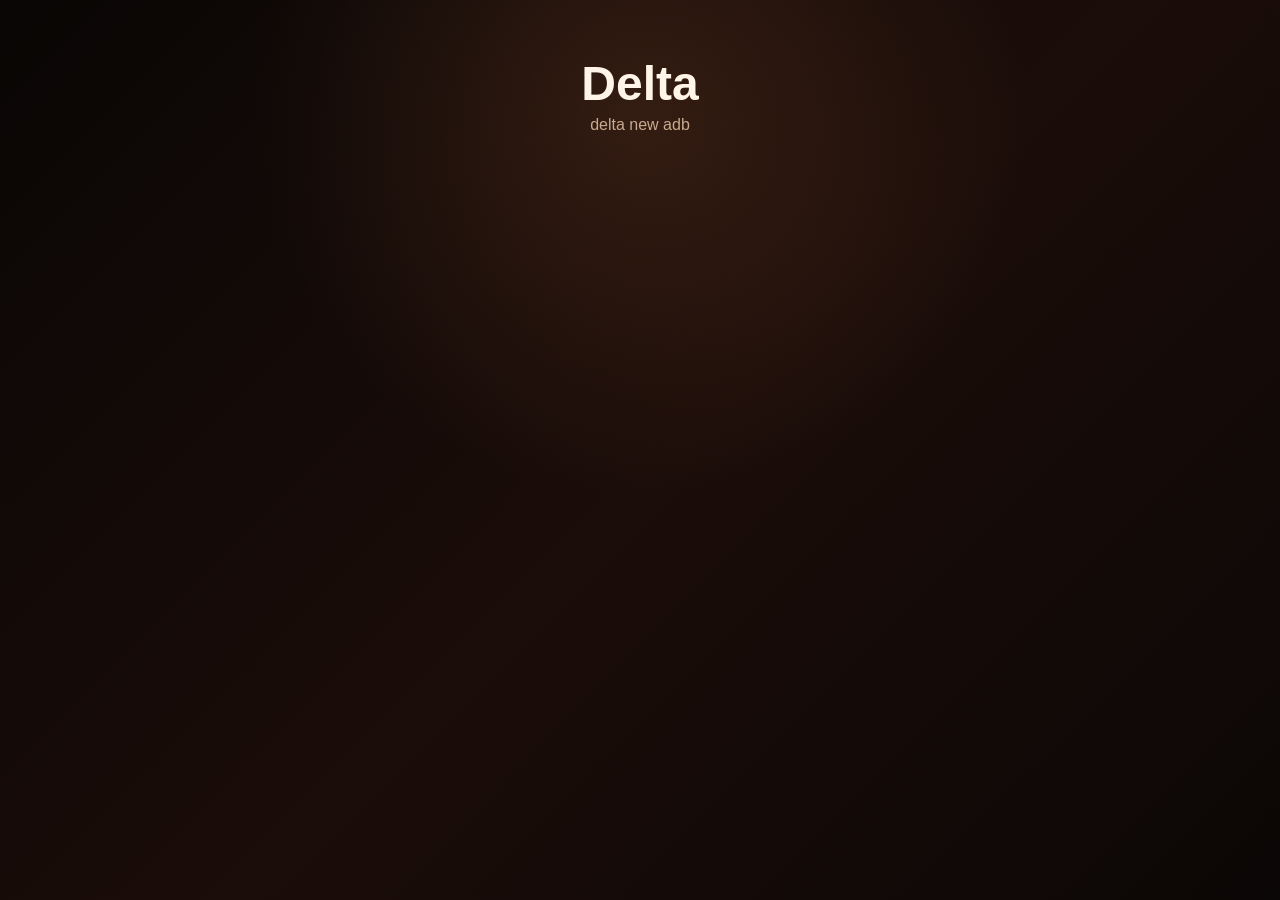
==== delta.html @ f1bc9283 "Add files via upload" ====
<!doctype html><html><head><meta charset="UTF-8"><link rel="stylesheet" href="style.css"><title>Delta</title></head><body><main class="hub"><header class="profile"><h1>Delta</h1><p>delta new adb</p></header></main><script src="script.js"></script></body></html>
---- style.css ----
*{box-sizing:border-box}html,body{margin:0;min-height:100%;font-family:Arial,sans-serif;color:#fff4e8}
body{min-height:100vh;background:radial-gradient(circle at 50% 12%,rgba(145,82,49,.25),transparent 38%),linear-gradient(135deg,#090605,#1b0d09 52%,#0b0706)}
.hub{width:min(560px,92vw);margin:auto;padding:40px 0 80px}.profile{text-align:center;margin-bottom:38px}
.profile-picture{width:140px;height:140px;border-radius:50%;object-fit:cover;border:3px solid #a66a45;box-shadow:0 0 10px #fff,0 0 25px rgba(255,255,255,.55),0 0 45px rgba(139,82,50,.5);margin-bottom:18px}
.badge{display:table;margin:0 auto;padding:8px 15px;border:1px solid #6e4937;border-radius:999px;color:#e7c6ae;font-size:11px;font-weight:800;letter-spacing:2px;background:#47271ba6}
h1{font-size:48px;margin:16px 0 5px}.profile p{margin:0;color:#c9a98f}.cards{display:grid;gap:18px}
.card{display:block;text-decoration:none;color:inherit;padding:20px 22px;border-radius:13px;border:1px solid #6f4935;background:linear-gradient(145deg,#3e2117f5,#1f100cf7);box-shadow:0 12px 30px #0000003d;transition:.2s}
.card:hover{transform:translateY(-3px);border-color:#a56e4e}.card h2{font-size:20px;margin:0 0 7px}.card p{margin:0;color:#c7a994;font-size:14px}
#cursorGlow{position:fixed;width:10px;height:10px;border-radius:50%;background:#fff;box-shadow:0 0 8px #fff,0 0 20px #ffffffcc;pointer-events:none;z-index:9999;transform:translate(-50%,-50%)}
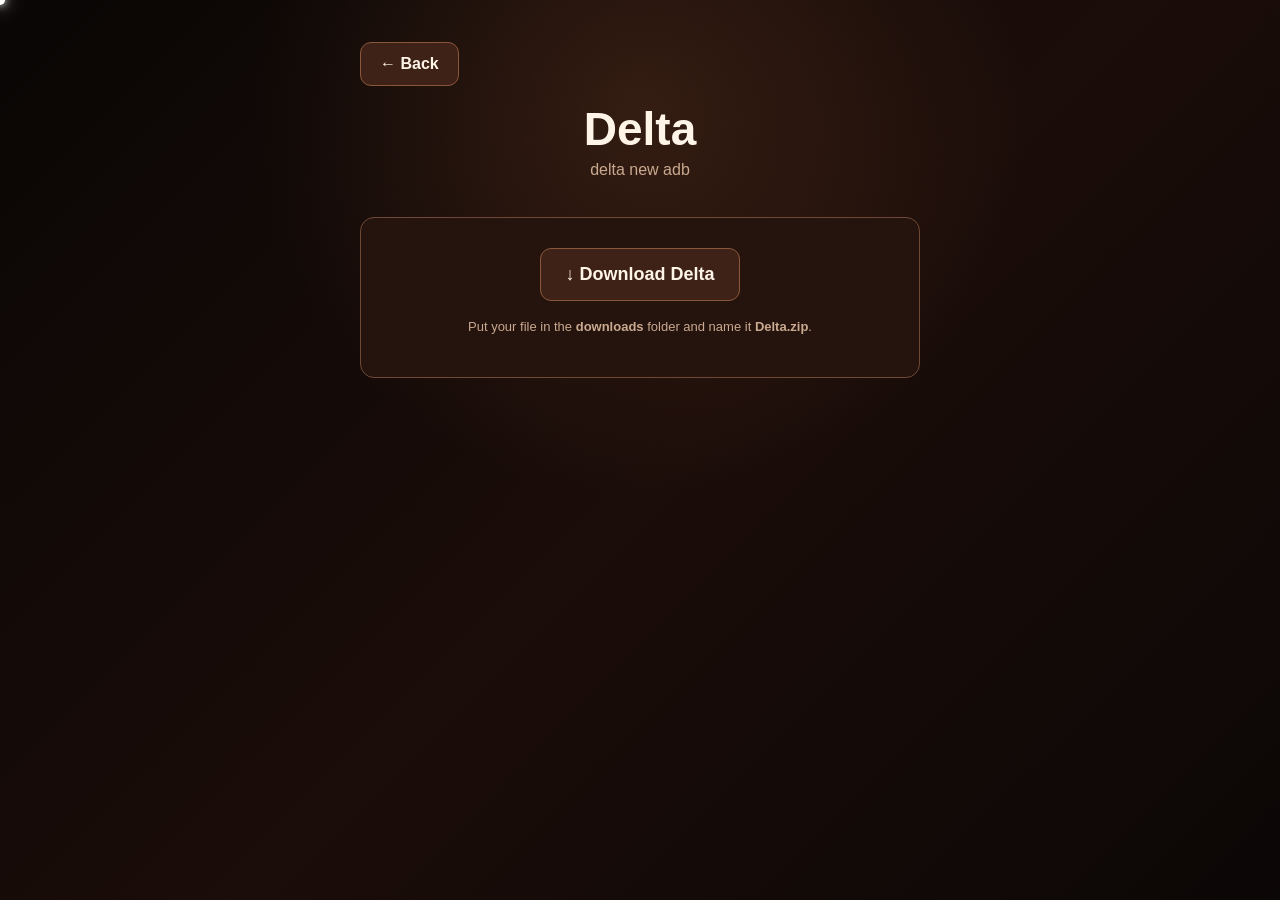
==== commit 80e96f62: "Add files via upload" ====
--- a/delta.html
+++ b/delta.html
@@ -1 +1,10 @@
-<!doctype html><html><head><meta charset="UTF-8"><link rel="stylesheet" href="style.css"><title>Delta</title></head><body><main class="hub"><header class="profile"><h1>Delta</h1><p>delta new adb</p></header></main><script src="script.js"></script></body></html>+<!doctype html>
+<html lang="en"><head><meta charset="UTF-8"><meta name="viewport" content="width=device-width,initial-scale=1">
+<title>Delta | PatternVR</title><link rel="stylesheet" href="style.css"></head>
+<body><div id="cursorGlow"></div><main class="hub">
+<a class="back-button" href="index.html">← Back</a>
+<header class="page-head"><h1>Delta</h1><p>delta new adb</p></header>
+<section class="download-area">
+<a class="download-button" href="downloads/Delta.zip" download>↓ Download Delta</a>
+<p class="hint">Put your file in the <b>downloads</b> folder and name it <b>Delta.zip</b>.</p>
+</section></main><script src="script.js"></script></body></html>
--- a/style.css
+++ b/style.css
@@ -1,9 +1,13 @@
 *{box-sizing:border-box}html,body{margin:0;min-height:100%;font-family:Arial,sans-serif;color:#fff4e8}
 body{min-height:100vh;background:radial-gradient(circle at 50% 12%,rgba(145,82,49,.25),transparent 38%),linear-gradient(135deg,#090605,#1b0d09 52%,#0b0706)}
-.hub{width:min(560px,92vw);margin:auto;padding:40px 0 80px}.profile{text-align:center;margin-bottom:38px}
-.profile-picture{width:140px;height:140px;border-radius:50%;object-fit:cover;border:3px solid #a66a45;box-shadow:0 0 10px #fff,0 0 25px rgba(255,255,255,.55),0 0 45px rgba(139,82,50,.5);margin-bottom:18px}
+.hub{width:min(560px,92vw);margin:auto;padding:42px 0 80px}.profile,.page-head{text-align:center;margin-bottom:38px}
+.profile-picture{width:130px;height:130px;border-radius:50%;object-fit:cover;border:3px solid #a66a45;box-shadow:0 0 10px #fff,0 0 25px #ffffff88,0 0 45px #8b523277;margin-bottom:18px}
 .badge{display:table;margin:0 auto;padding:8px 15px;border:1px solid #6e4937;border-radius:999px;color:#e7c6ae;font-size:11px;font-weight:800;letter-spacing:2px;background:#47271ba6}
-h1{font-size:48px;margin:16px 0 5px}.profile p{margin:0;color:#c9a98f}.cards{display:grid;gap:18px}
-.card{display:block;text-decoration:none;color:inherit;padding:20px 22px;border-radius:13px;border:1px solid #6f4935;background:linear-gradient(145deg,#3e2117f5,#1f100cf7);box-shadow:0 12px 30px #0000003d;transition:.2s}
+h1{font-size:46px;margin:16px 0 5px}.profile p,.page-head p{margin:0;color:#c9a98f}.cards{display:grid;gap:18px}
+.card{display:block;text-decoration:none;color:inherit;padding:20px 22px;border-radius:13px;border:1px solid #6f4935;background:linear-gradient(145deg,#3e2117f5,#1f100cf7);box-shadow:0 12px 30px #0006;transition:.2s}
 .card:hover{transform:translateY(-3px);border-color:#a56e4e}.card h2{font-size:20px;margin:0 0 7px}.card p{margin:0;color:#c7a994;font-size:14px}
+.back-button,.download-button{display:inline-block;text-decoration:none;color:#fff4e8;font-weight:bold;border:1px solid #8b573b;background:#3e2117;border-radius:11px;padding:12px 19px;transition:.2s}
+.back-button:hover{transform:translateX(-3px);background:#59301f}.download-area{text-align:center;padding:30px;border:1px solid #6f4935;border-radius:14px;background:#25130e}
+.download-button{font-size:18px;padding:15px 24px}.download-button:hover{transform:translateY(-2px);background:#59301f}.hint{color:#c9a98f;font-size:13px;margin-top:18px}
 #cursorGlow{position:fixed;width:10px;height:10px;border-radius:50%;background:#fff;box-shadow:0 0 8px #fff,0 0 20px #ffffffcc;pointer-events:none;z-index:9999;transform:translate(-50%,-50%)}
+@media(max-width:600px){#cursorGlow{display:none}}
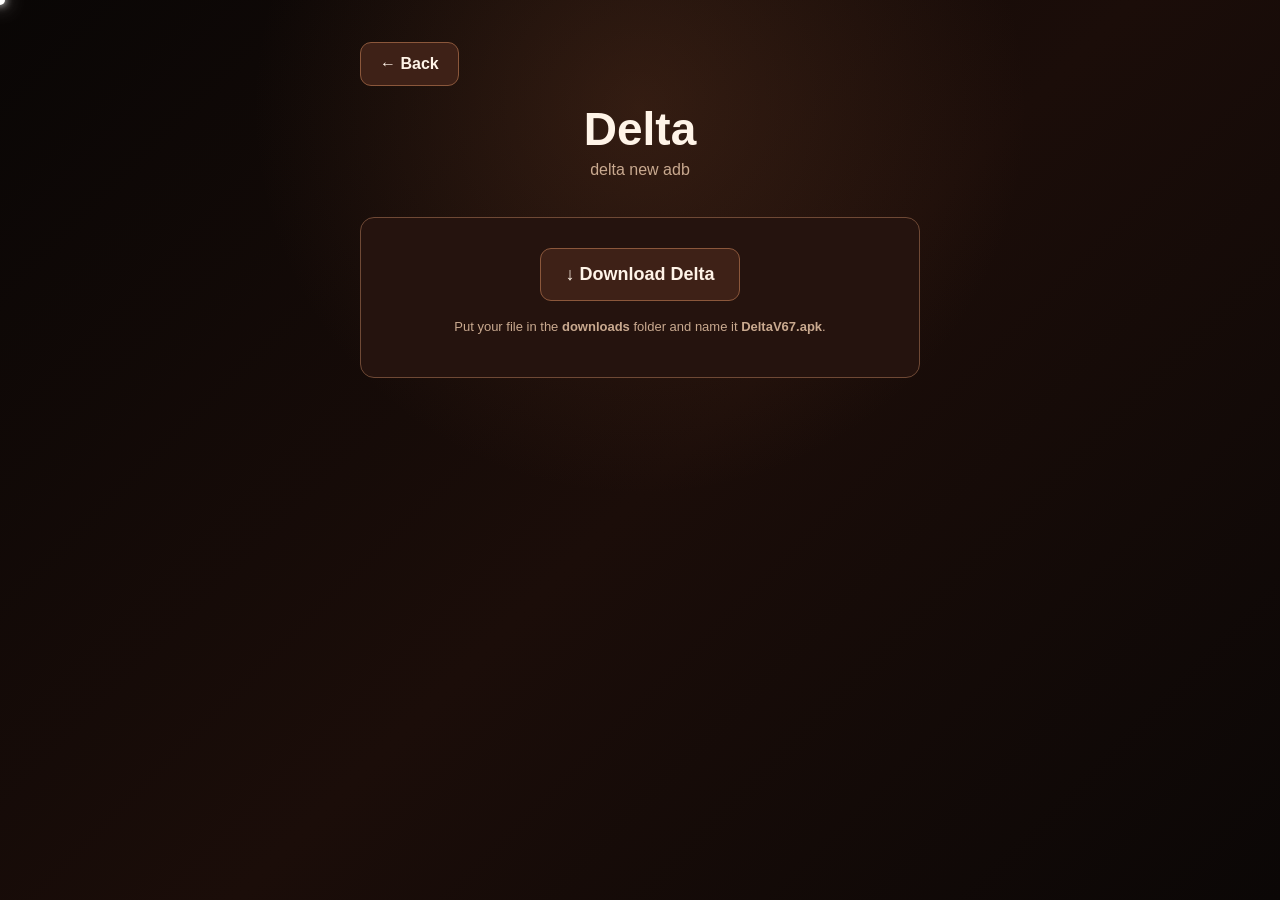
==== commit b5a8ceef: "Update delta.html" ====
--- a/delta.html
+++ b/delta.html
@@ -6,5 +6,5 @@
 <header class="page-head"><h1>Delta</h1><p>delta new adb</p></header>
 <section class="download-area">
 <a class="download-button" href="downloads/Delta.zip" download>↓ Download Delta</a>
-<p class="hint">Put your file in the <b>downloads</b> folder and name it <b>Delta.zip</b>.</p>
-</section></main><script src="script.js"></script></body></html>+<p class="hint">Put your file in the <b>downloads</b> folder and name it <b>DeltaV67.apk</b>.</p>
+</section></main><script src="script.js"></script></body></html>
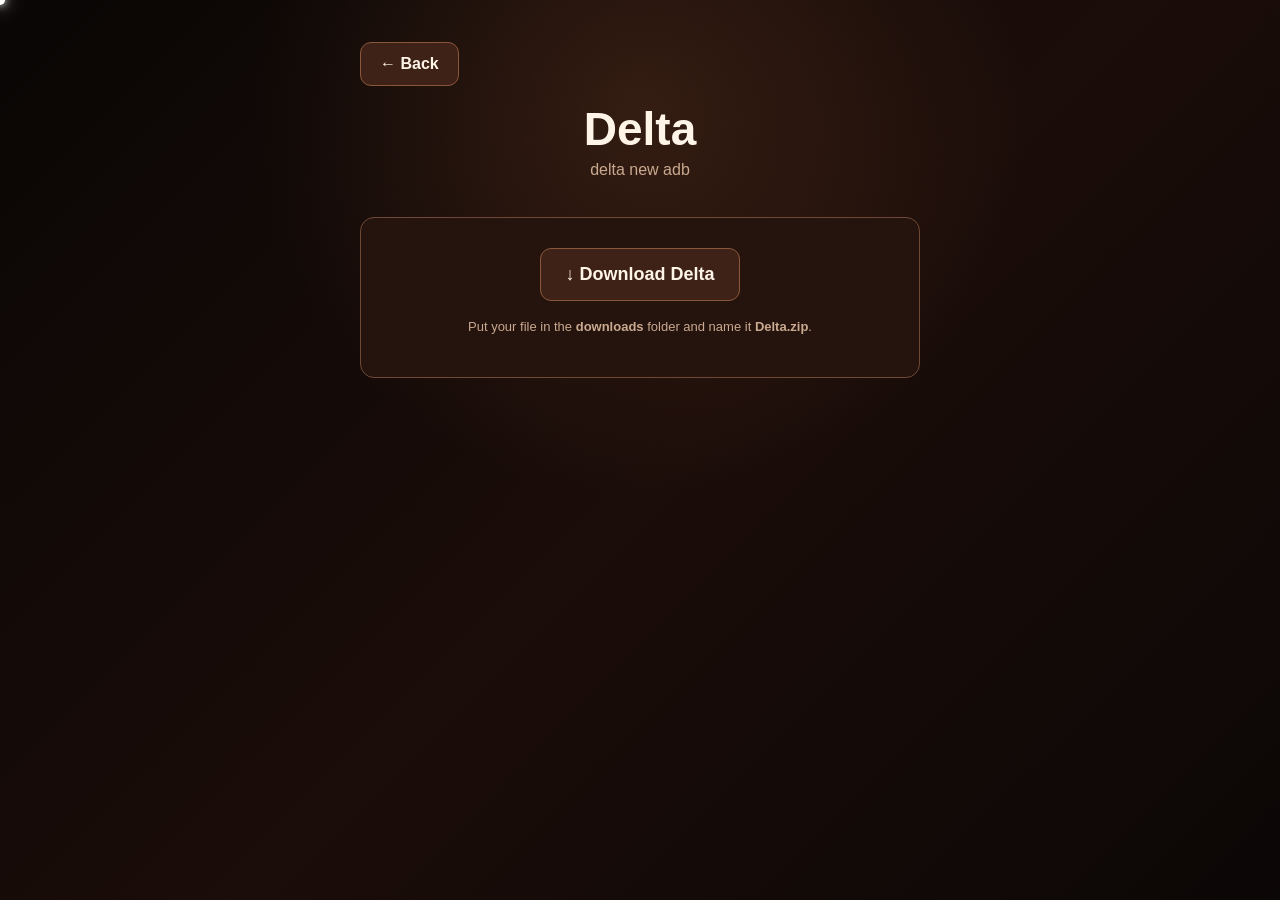
==== commit dee2335f: "Add files via upload" ====
--- a/delta.html
+++ b/delta.html
@@ -6,5 +6,5 @@
 <header class="page-head"><h1>Delta</h1><p>delta new adb</p></header>
 <section class="download-area">
 <a class="download-button" href="downloads/Delta.zip" download>↓ Download Delta</a>
-<p class="hint">Put your file in the <b>downloads</b> folder and name it <b>DeltaV67.apk</b>.</p>
-</section></main><script src="script.js"></script></body></html>
+<p class="hint">Put your file in the <b>downloads</b> folder and name it <b>Delta.zip</b>.</p>
+</section></main><script src="script.js"></script></body></html>
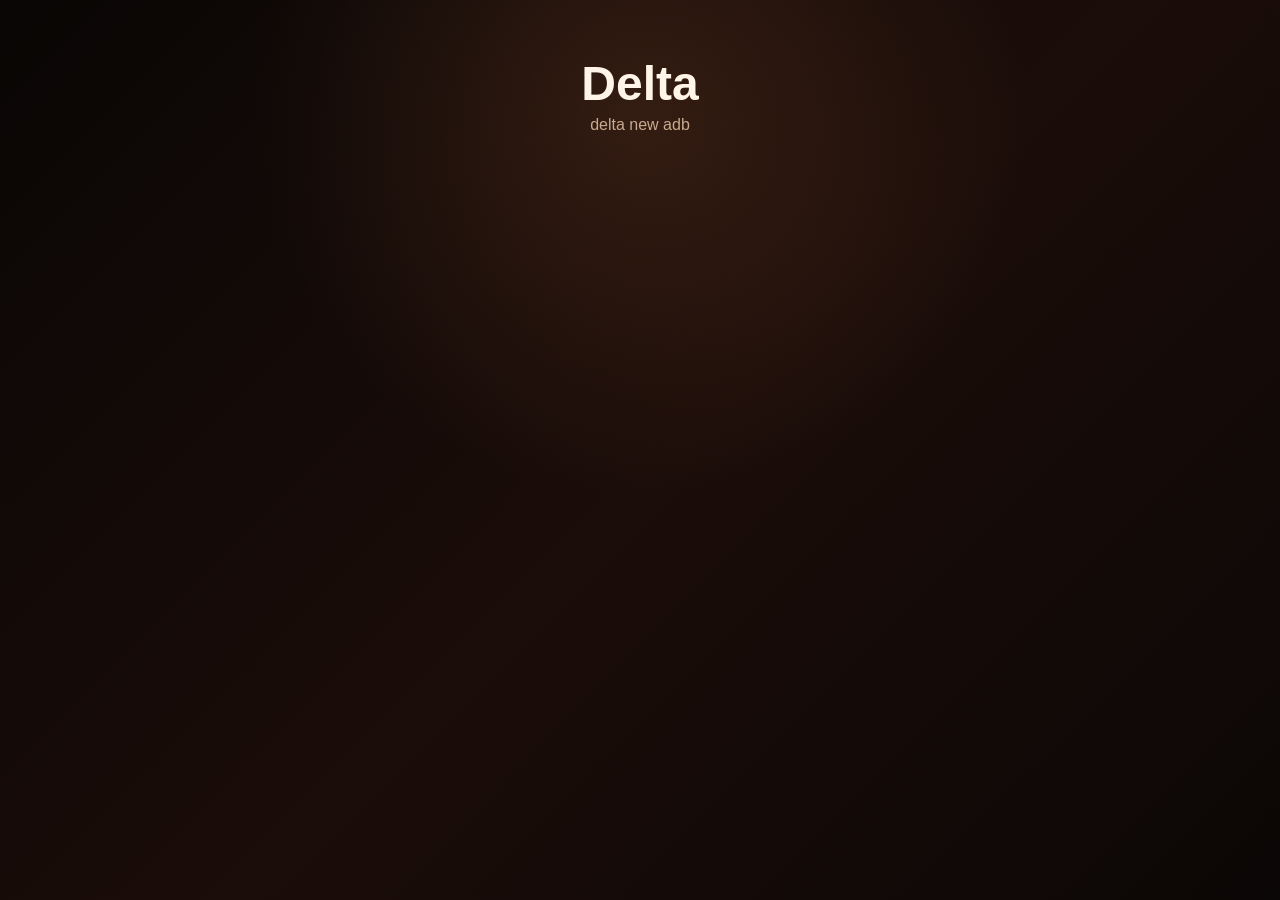
==== commit cbed92e3: "Add files via upload" ====
--- a/delta.html
+++ b/delta.html
@@ -1,10 +1 @@
-<!doctype html>
-<html lang="en"><head><meta charset="UTF-8"><meta name="viewport" content="width=device-width,initial-scale=1">
-<title>Delta | PatternVR</title><link rel="stylesheet" href="style.css"></head>
-<body><div id="cursorGlow"></div><main class="hub">
-<a class="back-button" href="index.html">← Back</a>
-<header class="page-head"><h1>Delta</h1><p>delta new adb</p></header>
-<section class="download-area">
-<a class="download-button" href="downloads/Delta.zip" download>↓ Download Delta</a>
-<p class="hint">Put your file in the <b>downloads</b> folder and name it <b>Delta.zip</b>.</p>
-</section></main><script src="script.js"></script></body></html>+<!doctype html><html><head><meta charset="UTF-8"><link rel="stylesheet" href="style.css"><title>Delta</title></head><body><main class="hub"><header class="profile"><h1>Delta</h1><p>delta new adb</p></header></main><script src="script.js"></script></body></html>
--- a/style.css
+++ b/style.css
@@ -1,13 +1,9 @@
 *{box-sizing:border-box}html,body{margin:0;min-height:100%;font-family:Arial,sans-serif;color:#fff4e8}
 body{min-height:100vh;background:radial-gradient(circle at 50% 12%,rgba(145,82,49,.25),transparent 38%),linear-gradient(135deg,#090605,#1b0d09 52%,#0b0706)}
-.hub{width:min(560px,92vw);margin:auto;padding:42px 0 80px}.profile,.page-head{text-align:center;margin-bottom:38px}
-.profile-picture{width:130px;height:130px;border-radius:50%;object-fit:cover;border:3px solid #a66a45;box-shadow:0 0 10px #fff,0 0 25px #ffffff88,0 0 45px #8b523277;margin-bottom:18px}
+.hub{width:min(560px,92vw);margin:auto;padding:40px 0 80px}.profile{text-align:center;margin-bottom:38px}
+.profile-picture{width:140px;height:140px;border-radius:50%;object-fit:cover;border:3px solid #a66a45;box-shadow:0 0 10px #fff,0 0 25px rgba(255,255,255,.55),0 0 45px rgba(139,82,50,.5);margin-bottom:18px}
 .badge{display:table;margin:0 auto;padding:8px 15px;border:1px solid #6e4937;border-radius:999px;color:#e7c6ae;font-size:11px;font-weight:800;letter-spacing:2px;background:#47271ba6}
-h1{font-size:46px;margin:16px 0 5px}.profile p,.page-head p{margin:0;color:#c9a98f}.cards{display:grid;gap:18px}
-.card{display:block;text-decoration:none;color:inherit;padding:20px 22px;border-radius:13px;border:1px solid #6f4935;background:linear-gradient(145deg,#3e2117f5,#1f100cf7);box-shadow:0 12px 30px #0006;transition:.2s}
+h1{font-size:48px;margin:16px 0 5px}.profile p{margin:0;color:#c9a98f}.cards{display:grid;gap:18px}
+.card{display:block;text-decoration:none;color:inherit;padding:20px 22px;border-radius:13px;border:1px solid #6f4935;background:linear-gradient(145deg,#3e2117f5,#1f100cf7);box-shadow:0 12px 30px #0000003d;transition:.2s}
 .card:hover{transform:translateY(-3px);border-color:#a56e4e}.card h2{font-size:20px;margin:0 0 7px}.card p{margin:0;color:#c7a994;font-size:14px}
-.back-button,.download-button{display:inline-block;text-decoration:none;color:#fff4e8;font-weight:bold;border:1px solid #8b573b;background:#3e2117;border-radius:11px;padding:12px 19px;transition:.2s}
-.back-button:hover{transform:translateX(-3px);background:#59301f}.download-area{text-align:center;padding:30px;border:1px solid #6f4935;border-radius:14px;background:#25130e}
-.download-button{font-size:18px;padding:15px 24px}.download-button:hover{transform:translateY(-2px);background:#59301f}.hint{color:#c9a98f;font-size:13px;margin-top:18px}
 #cursorGlow{position:fixed;width:10px;height:10px;border-radius:50%;background:#fff;box-shadow:0 0 8px #fff,0 0 20px #ffffffcc;pointer-events:none;z-index:9999;transform:translate(-50%,-50%)}
-@media(max-width:600px){#cursorGlow{display:none}}
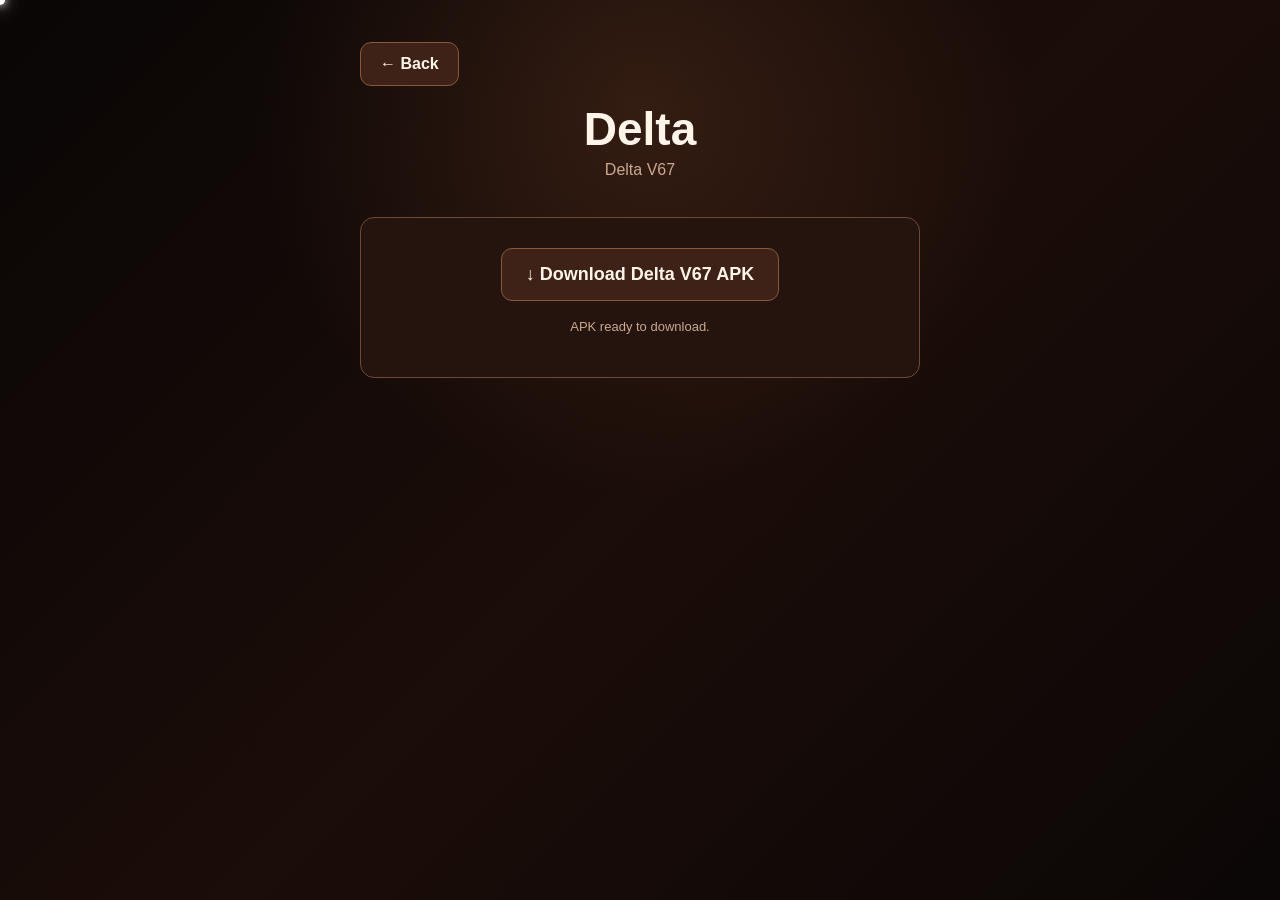
==== commit 3f686242: "Add files via upload" ====
--- a/delta.html
+++ b/delta.html
@@ -1 +1,10 @@
-<!doctype html><html><head><meta charset="UTF-8"><link rel="stylesheet" href="style.css"><title>Delta</title></head><body><main class="hub"><header class="profile"><h1>Delta</h1><p>delta new adb</p></header></main><script src="script.js"></script></body></html>+<!doctype html>
+<html lang="en"><head><meta charset="UTF-8"><meta name="viewport" content="width=device-width,initial-scale=1">
+<title>Delta | PatternVR</title><link rel="stylesheet" href="style.css"></head>
+<body><div id="cursorGlow"></div><main class="hub">
+<a class="back-button" href="index.html">← Back</a>
+<header class="page-head"><h1>Delta</h1><p>Delta V67</p></header>
+<section class="download-area">
+<a class="download-button" href="downloads/DeltaV67.apk" download>↓ Download Delta V67 APK</a>
+<p class="hint">APK ready to download.</p>
+</section></main><script src="script.js"></script></body></html>
--- a/style.css
+++ b/style.css
@@ -1,9 +1,13 @@
 *{box-sizing:border-box}html,body{margin:0;min-height:100%;font-family:Arial,sans-serif;color:#fff4e8}
 body{min-height:100vh;background:radial-gradient(circle at 50% 12%,rgba(145,82,49,.25),transparent 38%),linear-gradient(135deg,#090605,#1b0d09 52%,#0b0706)}
-.hub{width:min(560px,92vw);margin:auto;padding:40px 0 80px}.profile{text-align:center;margin-bottom:38px}
-.profile-picture{width:140px;height:140px;border-radius:50%;object-fit:cover;border:3px solid #a66a45;box-shadow:0 0 10px #fff,0 0 25px rgba(255,255,255,.55),0 0 45px rgba(139,82,50,.5);margin-bottom:18px}
+.hub{width:min(560px,92vw);margin:auto;padding:42px 0 80px}.profile,.page-head{text-align:center;margin-bottom:38px}
+.profile-picture{width:130px;height:130px;border-radius:50%;object-fit:cover;border:3px solid #a66a45;box-shadow:0 0 10px #fff,0 0 25px #ffffff88,0 0 45px #8b523277;margin-bottom:18px}
 .badge{display:table;margin:0 auto;padding:8px 15px;border:1px solid #6e4937;border-radius:999px;color:#e7c6ae;font-size:11px;font-weight:800;letter-spacing:2px;background:#47271ba6}
-h1{font-size:48px;margin:16px 0 5px}.profile p{margin:0;color:#c9a98f}.cards{display:grid;gap:18px}
-.card{display:block;text-decoration:none;color:inherit;padding:20px 22px;border-radius:13px;border:1px solid #6f4935;background:linear-gradient(145deg,#3e2117f5,#1f100cf7);box-shadow:0 12px 30px #0000003d;transition:.2s}
+h1{font-size:46px;margin:16px 0 5px}.profile p,.page-head p{margin:0;color:#c9a98f}.cards{display:grid;gap:18px}
+.card{display:block;text-decoration:none;color:inherit;padding:20px 22px;border-radius:13px;border:1px solid #6f4935;background:linear-gradient(145deg,#3e2117f5,#1f100cf7);box-shadow:0 12px 30px #0006;transition:.2s}
 .card:hover{transform:translateY(-3px);border-color:#a56e4e}.card h2{font-size:20px;margin:0 0 7px}.card p{margin:0;color:#c7a994;font-size:14px}
+.back-button,.download-button{display:inline-block;text-decoration:none;color:#fff4e8;font-weight:bold;border:1px solid #8b573b;background:#3e2117;border-radius:11px;padding:12px 19px;transition:.2s}
+.back-button:hover{transform:translateX(-3px);background:#59301f}.download-area{text-align:center;padding:30px;border:1px solid #6f4935;border-radius:14px;background:#25130e}
+.download-button{font-size:18px;padding:15px 24px}.download-button:hover{transform:translateY(-2px);background:#59301f}.hint{color:#c9a98f;font-size:13px;margin-top:18px}
 #cursorGlow{position:fixed;width:10px;height:10px;border-radius:50%;background:#fff;box-shadow:0 0 8px #fff,0 0 20px #ffffffcc;pointer-events:none;z-index:9999;transform:translate(-50%,-50%)}
+@media(max-width:600px){#cursorGlow{display:none}}
